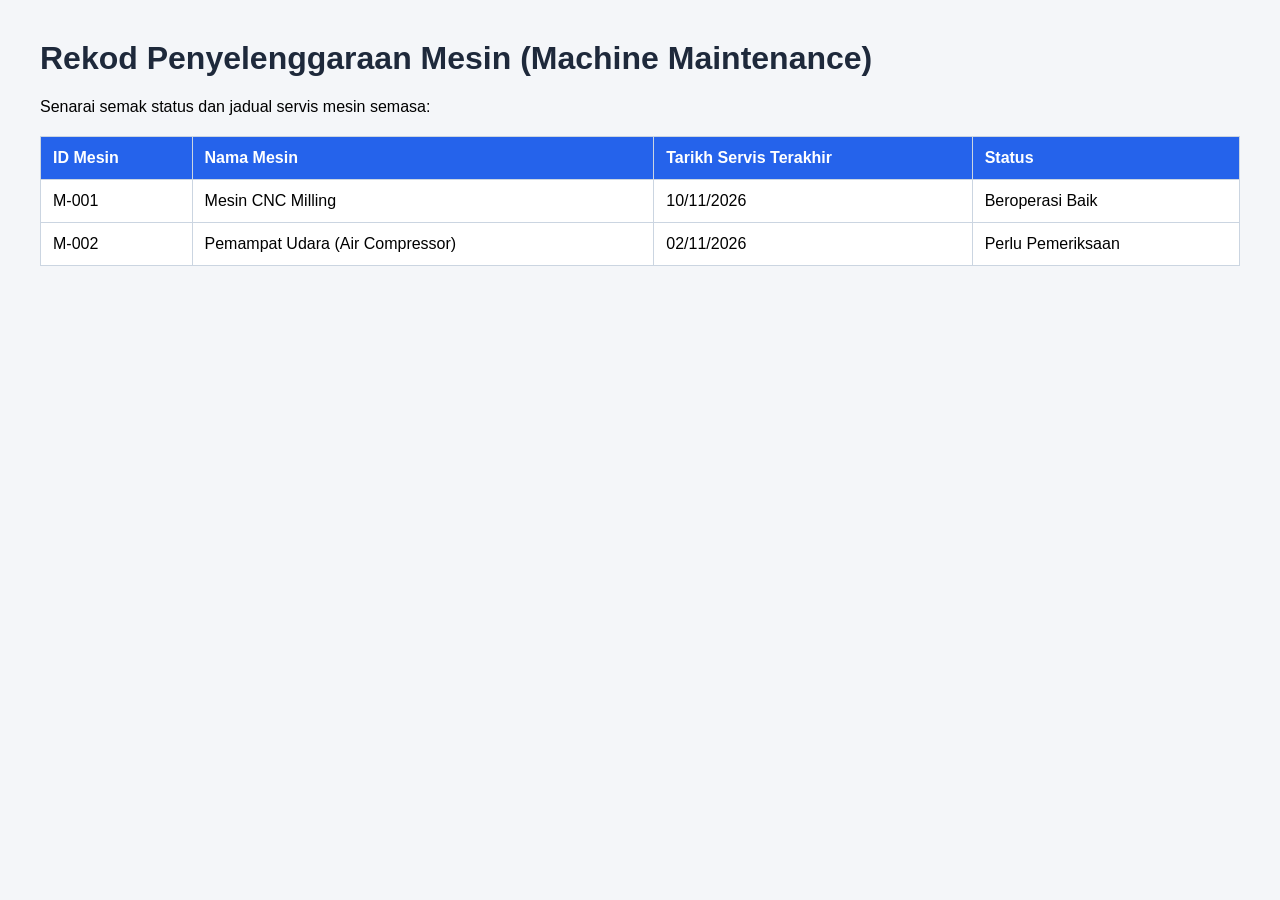
==== index.html @ ca81a097 "Create index.html Cipta halaman utama jadual penyelenggaraan mesin" ====
<!DOCTYPE html>
<html lang="ms">
<head>
    <meta charset="UTF-8">
    <title>Sistem Penyelenggaraan Mesin</title>
    <style>
        body { font-family: Arial, sans-serif; margin: 40px; background-color: #f4f6f9; }
        h1 { color: #1e293b; }
        table { width: 100%; border-collapse: collapse; background: white; margin-top: 20px; }
        th, td { padding: 12px; border: 1px solid #cbd5e1; text-align: left; }
        th { background-color: #2563eb; color: white; }
    </style>
</head>
<body>
    <h1>Rekod Penyelenggaraan Mesin (Machine Maintenance)</h1>
    <p>Senarai semak status dan jadual servis mesin semasa:</p>
    <table>
        <tr>
            <th>ID Mesin</th>
            <th>Nama Mesin</th>
            <th>Tarikh Servis Terakhir</th>
            <th>Status</th>
        </tr>
        <tr>
            <td>M-001</td>
            <td>Mesin CNC Milling</td>
            <td>10/11/2026</td>
            <td>Beroperasi Baik</td>
        </tr>
        <tr>
            <td>M-002</td>
            <td>Pemampat Udara (Air Compressor)</td>
            <td>02/11/2026</td>
            <td>Perlu Pemeriksaan</td>
        </tr>
    </table>
</body>
</html>
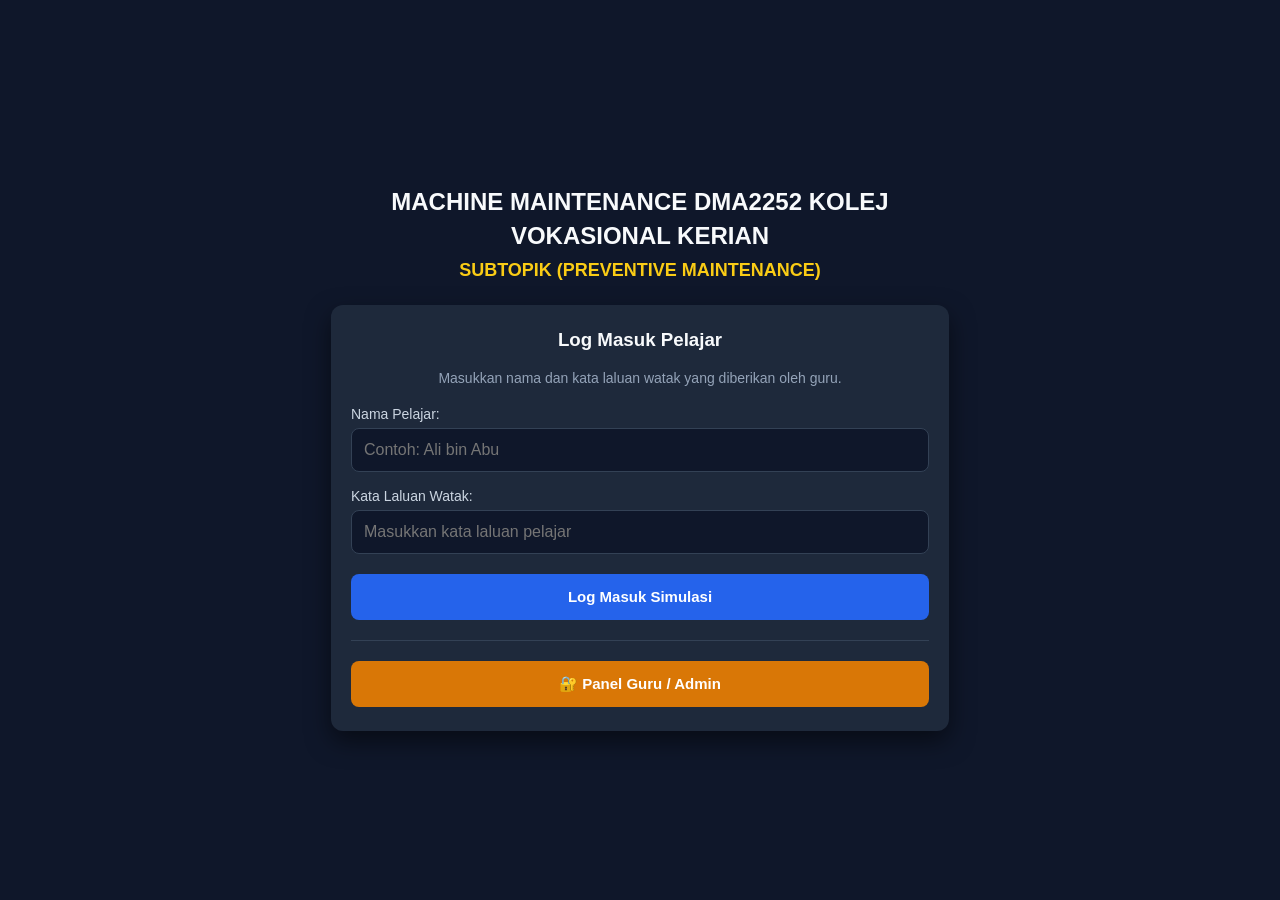
==== commit d60c4ea3: "Kemaskini login dan panel admin responsif" ====
--- a/index.html
+++ b/index.html
@@ -2,37 +2,56 @@
 <html lang="ms">
 <head>
     <meta charset="UTF-8">
-    <title>Sistem Penyelenggaraan Mesin</title>
-    <style>
-        body { font-family: Arial, sans-serif; margin: 40px; background-color: #f4f6f9; }
-        h1 { color: #1e293b; }
-        table { width: 100%; border-collapse: collapse; background: white; margin-top: 20px; }
-        th, td { padding: 12px; border: 1px solid #cbd5e1; text-align: left; }
-        th { background-color: #2563eb; color: white; }
-    </style>
+    <meta name="viewport" content="width=device-width, initial-scale=1.0">
+    <title>Sistem Simulasi Penyelenggaraan Mesin</title>
+    <link rel="stylesheet" href="style.css">
 </head>
 <body>
-    <h1>Rekod Penyelenggaraan Mesin (Machine Maintenance)</h1>
-    <p>Senarai semak status dan jadual servis mesin semasa:</p>
-    <table>
-        <tr>
-            <th>ID Mesin</th>
-            <th>Nama Mesin</th>
-            <th>Tarikh Servis Terakhir</th>
-            <th>Status</th>
-        </tr>
-        <tr>
-            <td>M-001</td>
-            <td>Mesin CNC Milling</td>
-            <td>10/11/2026</td>
-            <td>Beroperasi Baik</td>
-        </tr>
-        <tr>
-            <td>M-002</td>
-            <td>Pemampat Udara (Air Compressor)</td>
-            <td>02/11/2026</td>
-            <td>Perlu Pemeriksaan</td>
-        </tr>
-    </table>
+    <div class="kontena-utama">
+        <!-- Tajuk Utama & Subtopik (Dikawal oleh Guru di Admin) -->
+        <h1 id="paparan-tajuk">MACHINE MAINTENANCE DMA2252 KOLEJ VOKASIONAL KERIAN</h1>
+        <h2 id="paparan-subtopik" class="subtajuk">SUBTOPIK (PREVENTIVE MAINTENANCE)</h2>
+
+        <div class="kotak-login">
+            <h3>Log Masuk Pelajar</h3>
+            <p class="arahan">Masukkan nama dan kata laluan watak yang diberikan oleh guru.</p>
+
+            <div class="kumpulan-input">
+                <label for="namaPelajar">Nama Pelajar:</label>
+                <input type="text" id="namaPelajar" placeholder="Contoh: Ali bin Abu">
+            </div>
+
+            <div class="kumpulan-input">
+                <label for="kataLaluan">Kata Laluan Watak:</label>
+                <input type="password" id="kataLaluan" placeholder="Masukkan kata laluan pelajar">
+            </div>
+
+            <button class="btn-utama" onclick="semakLogMasukPelajar()">Log Masuk Simulasi</button>
+            <p id="mesej-ralat" class="ralat">Kata laluan tidak sah! Sila semak dengan guru anda.</p>
+
+            <hr class="pemisah">
+
+            <!-- Butang Khusus untuk Guru / Admin -->
+            <button class="btn-admin" onclick="bukaModalAdmin()">🔐 Panel Guru / Admin</button>
+        </div>
+    </div>
+
+    <!-- Modal Pengesahan Kata Laluan Admin -->
+    <div id="modal-admin" class="modal-latar">
+        <div class="modal-kotak">
+            <h3>Akses Guru / Admin</h3>
+            <p>Masukkan kata laluan pentadbir untuk mengurus tetapan kelas.</p>
+            <div class="kumpulan-input">
+                <input type="password" id="passAdminInput" placeholder="Kata laluan admin">
+            </div>
+            <p id="ralat-admin" class="ralat">Kata laluan Admin salah!</p>
+            <div class="baris-butang">
+                <button class="btn-batal" onclick="tutupModalAdmin()">Batal</button>
+                <button class="btn-utama" onclick="sahkanAdmin()">Masuk Panel</button>
+            </div>
+        </div>
+    </div>
+
+    <script src="app.js"></script>
 </body>
 </html>
--- a/style.css
+++ b/style.css
@@ -0,0 +1,281 @@
+/* Tetapan Asas */
+* {
+    box-sizing: border-box;
+}
+
+body {
+    margin: 0;
+    padding: 0;
+    font-family: 'Segoe UI', Arial, sans-serif;
+    background-color: #0f172a;
+    color: #f8fafc;
+    display: flex;
+    justify-content: center;
+    align-items: center;
+    min-height: 100vh;
+}
+
+.kontena-utama {
+    text-align: center;
+    width: 100%;
+    max-width: 650px;
+    padding: 20px 16px;
+}
+
+/* Saiz tulisan fleksibel (automatik kecil di telefon, besar di desktop) */
+#paparan-tajuk {
+    font-size: clamp(18px, 4vw, 24px);
+    margin-bottom: 8px;
+    line-height: 1.4;
+}
+
+.subtajuk {
+    font-size: clamp(15px, 3.2vw, 18px);
+    color: #facc15;
+    margin-top: 0;
+    margin-bottom: 24px;
+}
+
+/* Kotak Log Masuk */
+.kotak-login {
+    background-color: #1e293b;
+    padding: 24px 20px;
+    border-radius: 12px;
+    box-shadow: 0 10px 25px rgba(0, 0, 0, 0.5);
+}
+
+.kotak-login h3 {
+    margin-top: 0;
+}
+
+.arahan {
+    font-size: 14px;
+    color: #94a3b8;
+    margin-bottom: 20px;
+}
+
+.kumpulan-input {
+    margin-bottom: 16px;
+    text-align: left;
+}
+
+.kumpulan-input label {
+    display: block;
+    margin-bottom: 6px;
+    font-size: 14px;
+    color: #cbd5e1;
+}
+
+/* Font 16px mengelakkan skrin telefon auto-zoom bila ditaip */
+input[type="text"],
+input[type="password"] {
+    width: 100%;
+    min-height: 44px;
+    padding: 10px 12px;
+    border: 1px solid #334155;
+    border-radius: 8px;
+    background-color: #0f172a;
+    color: white;
+    font-size: 16px;
+}
+
+input:focus {
+    outline: none;
+    border-color: #3b82f6;
+}
+
+/* Butang Mesra Sentuhan */
+button {
+    min-height: 46px;
+    padding: 12px 16px;
+    border: none;
+    border-radius: 8px;
+    font-size: 15px;
+    font-weight: bold;
+    cursor: pointer;
+    transition: 0.2s;
+}
+
+.btn-utama {
+    width: 100%;
+    background-color: #2563eb;
+    color: white;
+    margin-top: 4px;
+}
+.btn-utama:hover { background-color: #1d4ed8; }
+
+.btn-admin {
+    width: 100%;
+    background-color: #d97706;
+    color: white;
+}
+.btn-admin:hover { background-color: #b45309; }
+
+.btn-simpan {
+    background-color: #16a34a;
+    color: white;
+    flex: 2;
+}
+.btn-simpan:hover { background-color: #15803d; }
+
+.btn-batal {
+    background-color: #475569;
+    color: white;
+    flex: 1;
+}
+.btn-batal:hover { background-color: #334155; }
+
+.pemisah {
+    border: 0;
+    border-top: 1px solid #334155;
+    margin: 20px 0;
+}
+
+.ralat {
+    color: #f87171;
+    font-size: 14px;
+    margin-top: 12px;
+    display: none;
+}
+
+/* Modal Admin */
+.modal-latar {
+    display: none;
+    position: fixed;
+    top: 0; left: 0;
+    width: 100%; height: 100%;
+    padding: 16px;
+    background: rgba(0, 0, 0, 0.8);
+    justify-content: center;
+    align-items: center;
+    z-index: 1000;
+}
+
+.modal-kotak {
+    background: #1e293b;
+    padding: 24px 20px;
+    border-radius: 12px;
+    width: 100%;
+    max-width: 380px;
+    text-align: center;
+    border: 1px solid #475569;
+}
+
+.baris-butang {
+    display: flex;
+    gap: 10px;
+    margin-top: 15px;
+}
+
+/* Halaman Admin (Desktop) */
+body.halaman-admin {
+    align-items: flex-start;
+    padding: 24px 16px;
+}
+
+.kontena-admin {
+    width: 100%;
+    max-width: 820px;
+}
+
+.header-admin {
+    display: flex;
+    justify-content: space-between;
+    align-items: center;
+    margin-bottom: 20px;
+    gap: 15px;
+}
+
+.header-admin h2 { margin: 0 0 5px 0; color: #facc15; font-size: 20px; }
+.header-admin p { margin: 0; font-size: 14px; color: #94a3b8; }
+
+.kad-admin {
+    background-color: #1e293b;
+    padding: 20px 16px;
+    border-radius: 12px;
+    margin-bottom: 20px;
+}
+
+.kad-admin h3 {
+    margin-top: 0;
+    border-bottom: 1px solid #334155;
+    padding-bottom: 10px;
+    font-size: 17px;
+}
+
+.jadual-admin {
+    width: 100%;
+    border-collapse: collapse;
+}
+
+.jadual-admin th,
+.jadual-admin td {
+    padding: 10px 8px;
+    text-align: left;
+    border-bottom: 1px solid #334155;
+}
+
+.jadual-admin th { color: #94a3b8; font-size: 14px; }
+
+.notis-berjaya {
+    display: none;
+    background-color: #14532d;
+    color: #bbf7d0;
+    padding: 12px;
+    border-radius: 8px;
+    text-align: center;
+    margin-bottom: 15px;
+    font-weight: bold;
+}
+
+/* =========================================================
+   PENYESUAIAN KHUSUS TELEFON PINTAR (Skrin <= 640px)
+   ========================================================= */
+@media (max-width: 640px) {
+    /* Susun header admin secara menegak */
+    .header-admin {
+        flex-direction: column;
+        align-items: stretch;
+        text-align: left;
+    }
+
+    /* Tukar jadual 3 lajur menjadi kad menegak supaya input lebar penuh */
+    .jadual-admin thead {
+        display: none;
+    }
+
+    .jadual-admin,
+    .jadual-admin tbody,
+    .jadual-admin tr,
+    .jadual-admin td {
+        display: block;
+        width: 100%;
+    }
+
+    .jadual-admin tr {
+        background-color: #0f172a;
+        border: 1px solid #334155;
+        border-radius: 10px;
+        padding: 12px;
+        margin-bottom: 12px;
+    }
+
+    .jadual-admin td {
+        border: none;
+        padding: 6px 0;
+    }
+
+    /* Paparkan label kecil di atas setiap kotak input pada telefon */
+    .jadual-admin td[data-label]:not(:first-child)::before {
+        content: attr(data-label);
+        display: block;
+        font-size: 12px;
+        color: #94a3b8;
+        margin-bottom: 4px;
+    }
+
+    /* Susun butang simpan & set semula secara menegak di telefon */
+    .kontena-admin .baris-butang {
+        flex-direction: column-reverse;
+    }
+}
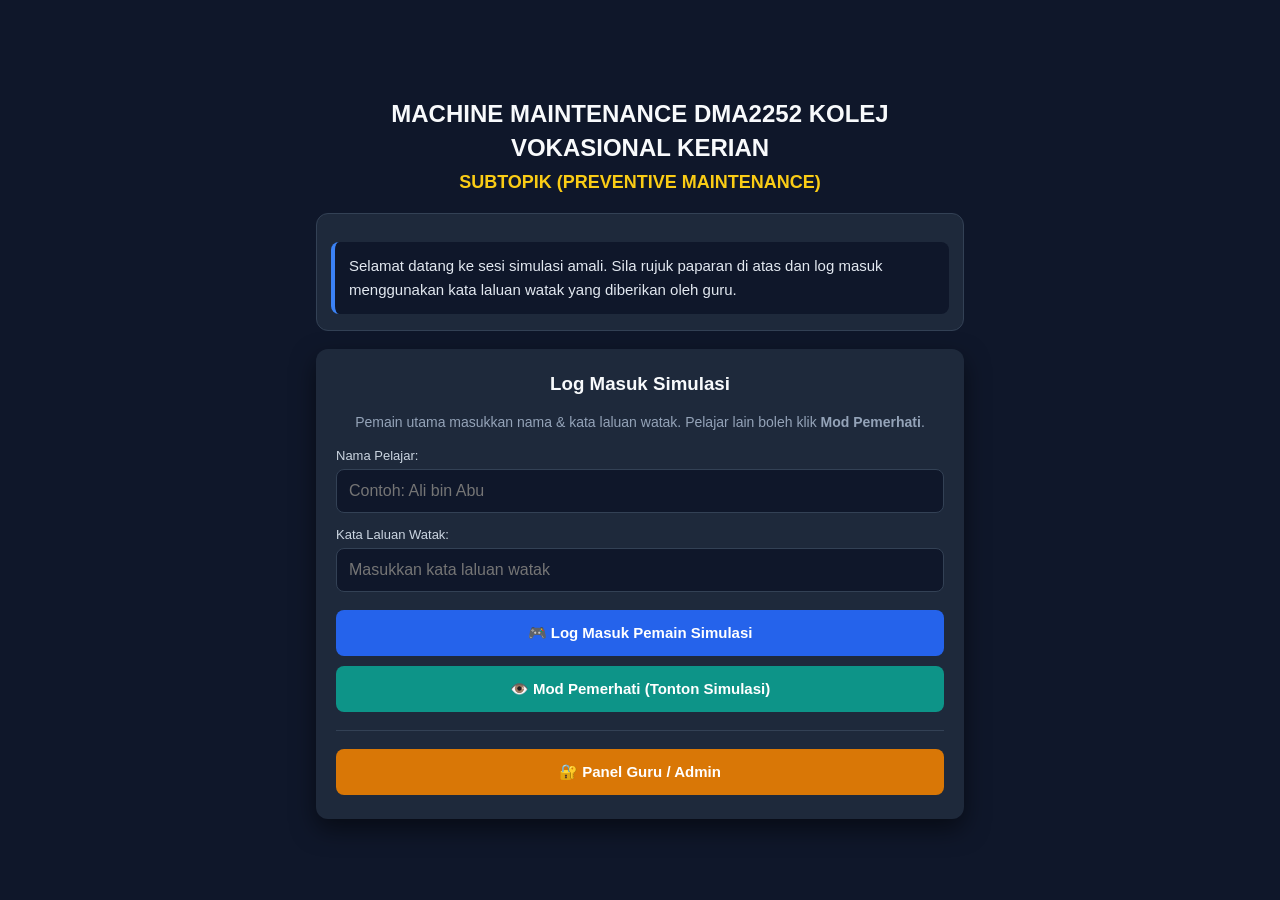
==== commit f330d500: "Tambah halaman simulasi 5 watak dan bank soalan" ====
--- a/index.html
+++ b/index.html
@@ -4,17 +4,23 @@
     <meta charset="UTF-8">
     <meta name="viewport" content="width=device-width, initial-scale=1.0">
     <title>Sistem Simulasi Penyelenggaraan Mesin</title>
-    <link rel="stylesheet" href="style.css">
+    <link rel="stylesheet" href="style.css?v=4">
 </head>
 <body>
     <div class="kontena-utama">
-        <!-- Tajuk Utama & Subtopik (Dikawal oleh Guru di Admin) -->
+        <!-- Tajuk Utama & Subtopik -->
         <h1 id="paparan-tajuk">MACHINE MAINTENANCE DMA2252 KOLEJ VOKASIONAL KERIAN</h1>
         <h2 id="paparan-subtopik" class="subtajuk">SUBTOPIK (PREVENTIVE MAINTENANCE)</h2>
 
+        <!-- Ruangan Paparan Video / Gambar JPEG & Teks Penerangan -->
+        <div id="bahagian-media-login" class="kotak-media-utama" style="display: none;">
+            <div id="paparan-media-kontena"></div>
+            <p id="paparan-teks-media" class="teks-penerangan-media"></p>
+        </div>
+
         <div class="kotak-login">
-            <h3>Log Masuk Pelajar</h3>
-            <p class="arahan">Masukkan nama dan kata laluan watak yang diberikan oleh guru.</p>
+            <h3>Log Masuk Simulasi</h3>
+            <p class="arahan">Pemain utama masukkan nama & kata laluan watak. Pelajar lain boleh klik <strong>Mod Pemerhati</strong>.</p>
 
             <div class="kumpulan-input">
                 <label for="namaPelajar">Nama Pelajar:</label>
@@ -23,16 +29,19 @@
 
             <div class="kumpulan-input">
                 <label for="kataLaluan">Kata Laluan Watak:</label>
-                <input type="password" id="kataLaluan" placeholder="Masukkan kata laluan pelajar">
+                <input type="password" id="kataLaluan" placeholder="Masukkan kata laluan watak">
             </div>
 
-            <button class="btn-utama" onclick="semakLogMasukPelajar()">Log Masuk Simulasi</button>
+            <button type="button" class="btn-utama" onclick="semakLogMasukPelajar()">🎮 Log Masuk Pemain Simulasi</button>
             <p id="mesej-ralat" class="ralat">Kata laluan tidak sah! Sila semak dengan guru anda.</p>
+
+            <!-- Butang Mod Pemerhati Tanpa Kata Laluan -->
+            <button type="button" class="btn-pemerhati" onclick="masukModPemerhati()">👁️ Mod Pemerhati (Tonton Simulasi)</button>
 
             <hr class="pemisah">
 
             <!-- Butang Khusus untuk Guru / Admin -->
-            <button class="btn-admin" onclick="bukaModalAdmin()">🔐 Panel Guru / Admin</button>
+            <button type="button" class="btn-admin" onclick="bukaModalAdmin()">🔐 Panel Guru / Admin</button>
         </div>
     </div>
 
@@ -40,18 +49,19 @@
     <div id="modal-admin" class="modal-latar">
         <div class="modal-kotak">
             <h3>Akses Guru / Admin</h3>
-            <p>Masukkan kata laluan pentadbir untuk mengurus tetapan kelas.</p>
+            <p>Masukkan kata laluan pentadbir untuk mengurus tetapan kelas & soalan.</p>
             <div class="kumpulan-input">
-                <input type="password" id="passAdminInput" placeholder="Kata laluan admin">
+                <input type="password" id="passAdminInput" placeholder="Kata laluan admin (Asal: 123)">
             </div>
             <p id="ralat-admin" class="ralat">Kata laluan Admin salah!</p>
             <div class="baris-butang">
-                <button class="btn-batal" onclick="tutupModalAdmin()">Batal</button>
-                <button class="btn-utama" onclick="sahkanAdmin()">Masuk Panel</button>
+                <button type="button" class="btn-batal" onclick="tutupModalAdmin()">Batal</button>
+                <button type="button" class="btn-utama" onclick="sahkanAdmin()">Masuk Panel</button>
             </div>
         </div>
     </div>
 
-    <script src="app.js"></script>
+    <script src="soalan.js?v=4"></script>
+    <script src="app.js?v=4"></script>
 </body>
 </html>
--- a/style.css
+++ b/style.css
@@ -18,11 +18,10 @@
 .kontena-utama {
     text-align: center;
     width: 100%;
-    max-width: 650px;
-    padding: 20px 16px;
-}
-
-/* Saiz tulisan fleksibel (automatik kecil di telefon, besar di desktop) */
+    max-width: 680px;
+    padding: 24px 16px;
+}
+
 #paparan-tajuk {
     font-size: clamp(18px, 4vw, 24px);
     margin-bottom: 8px;
@@ -33,7 +32,57 @@
     font-size: clamp(15px, 3.2vw, 18px);
     color: #facc15;
     margin-top: 0;
-    margin-bottom: 24px;
+    margin-bottom: 20px;
+}
+
+/* Kotak Media (Video / Gambar JPEG & Teks) */
+.kotak-media-utama,
+.kotak-media-soalan {
+    background-color: #1e293b;
+    padding: 14px;
+    border-radius: 12px;
+    margin-bottom: 18px;
+    border: 1px solid #334155;
+}
+
+.media-gambar,
+.media-video {
+    width: 100%;
+    max-height: 360px;
+    object-fit: contain;
+    border-radius: 8px;
+    background-color: #020617;
+    display: block;
+    margin: 0 auto;
+}
+
+.bingkai-video {
+    position: relative;
+    width: 100%;
+    padding-bottom: 56.25%;
+    height: 0;
+    overflow: hidden;
+    border-radius: 8px;
+    background-color: #020617;
+}
+
+.bingkai-video iframe {
+    position: absolute;
+    top: 0; left: 0;
+    width: 100%; height: 100%;
+}
+
+.teks-penerangan-media {
+    margin: 14px 0 2px 0;
+    font-size: 15px;
+    line-height: 1.6;
+    color: #e2e8f0;
+    text-align: left;
+    background-color: #0f172a;
+    padding: 12px 14px;
+    border-radius: 8px;
+    border-left: 4px solid #3b82f6;
+    white-space: pre-line;
 }
 
 /* Kotak Log Masuk */
@@ -44,31 +93,25 @@
     box-shadow: 0 10px 25px rgba(0, 0, 0, 0.5);
 }
 
-.kotak-login h3 {
-    margin-top: 0;
-}
-
-.arahan {
-    font-size: 14px;
-    color: #94a3b8;
-    margin-bottom: 20px;
-}
+.kotak-login h3 { margin-top: 0; }
+.arahan { font-size: 14px; color: #94a3b8; margin-bottom: 18px; }
 
 .kumpulan-input {
-    margin-bottom: 16px;
+    margin-bottom: 14px;
     text-align: left;
 }
 
 .kumpulan-input label {
     display: block;
     margin-bottom: 6px;
-    font-size: 14px;
+    font-size: 13px;
     color: #cbd5e1;
 }
 
-/* Font 16px mengelakkan skrin telefon auto-zoom bila ditaip */
 input[type="text"],
-input[type="password"] {
+input[type="password"],
+textarea,
+.dropdown-admin {
     width: 100%;
     min-height: 44px;
     padding: 10px 12px;
@@ -77,14 +120,28 @@
     background-color: #0f172a;
     color: white;
     font-size: 16px;
-}
-
-input:focus {
+    font-family: inherit;
+}
+
+input[type="file"] {
+    width: 100%;
+    padding: 10px;
+    border: 1px dashed #475569;
+    border-radius: 8px;
+    background-color: #0f172a;
+    color: #cbd5e1;
+    font-size: 14px;
+    cursor: pointer;
+}
+
+input:focus,
+textarea:focus,
+.dropdown-admin:focus {
     outline: none;
     border-color: #3b82f6;
 }
 
-/* Butang Mesra Sentuhan */
+/* Butang */
 button {
     min-height: 46px;
     padding: 12px 16px;
@@ -104,6 +161,14 @@
 }
 .btn-utama:hover { background-color: #1d4ed8; }
 
+.btn-pemerhati {
+    width: 100%;
+    background-color: #0d9488;
+    color: white;
+    margin-top: 10px;
+}
+.btn-pemerhati:hover { background-color: #0f766e; }
+
 .btn-admin {
     width: 100%;
     background-color: #d97706;
@@ -124,17 +189,32 @@
     flex: 1;
 }
 .btn-batal:hover { background-color: #334155; }
+
+.btn-reset-sesi {
+    background-color: #0284c7;
+    color: white;
+}
+.btn-reset-sesi:hover { background-color: #0369a1; }
+
+.btn-padam-kecil {
+    min-height: 34px;
+    padding: 6px 12px;
+    font-size: 13px;
+    background-color: #dc2626;
+    color: white;
+}
+.btn-padam-kecil:hover { background-color: #b91c1c; }
 
 .pemisah {
     border: 0;
     border-top: 1px solid #334155;
-    margin: 20px 0;
+    margin: 18px 0;
 }
 
 .ralat {
     color: #f87171;
     font-size: 14px;
-    margin-top: 12px;
+    margin-top: 10px;
     display: none;
 }
 
@@ -167,33 +247,47 @@
     margin-top: 15px;
 }
 
-/* Halaman Admin (Desktop) */
-body.halaman-admin {
+/* =========================================================
+   HALAMAN ADMIN
+   ========================================================= */
+body.halaman-admin,
+body.halaman-simulasi {
     align-items: flex-start;
-    padding: 24px 16px;
-}
-
-.kontena-admin {
-    width: 100%;
-    max-width: 820px;
-}
-
-.header-admin {
+    padding: 20px 14px;
+}
+
+.kontena-admin,
+.kontena-simulasi {
+    width: 100%;
+    max-width: 900px;
+}
+
+.header-admin,
+.header-simulasi {
     display: flex;
     justify-content: space-between;
     align-items: center;
-    margin-bottom: 20px;
-    gap: 15px;
-}
-
-.header-admin h2 { margin: 0 0 5px 0; color: #facc15; font-size: 20px; }
+    margin-bottom: 18px;
+    gap: 12px;
+    flex-wrap: wrap;
+}
+
+.header-admin h2,
+.header-simulasi h2 { margin: 0 0 4px 0; color: #facc15; font-size: 19px; }
 .header-admin p { margin: 0; font-size: 14px; color: #94a3b8; }
 
-.kad-admin {
+.baris-butang-atas {
+    display: flex;
+    gap: 8px;
+}
+
+.kad-admin,
+.kad-simulasi {
     background-color: #1e293b;
     padding: 20px 16px;
     border-radius: 12px;
-    margin-bottom: 20px;
+    margin-bottom: 18px;
+    border: 1px solid #334155;
 }
 
 .kad-admin h3 {
@@ -203,19 +297,54 @@
     font-size: 17px;
 }
 
-.jadual-admin {
-    width: 100%;
-    border-collapse: collapse;
-}
-
+.kotak-pratonton {
+    background-color: #0f172a;
+    border: 1px solid #334155;
+    border-radius: 8px;
+    padding: 12px;
+}
+
+.header-pratonton {
+    display: flex;
+    justify-content: space-between;
+    align-items: center;
+    margin-bottom: 10px;
+    font-size: 13px;
+    color: #94a3b8;
+}
+
+.isi-pratonton { text-align: center; }
+.teks-tiada-media { display: block; padding: 14px; color: #64748b; font-size: 13px; }
+
+.jadual-admin { width: 100%; border-collapse: collapse; }
 .jadual-admin th,
-.jadual-admin td {
-    padding: 10px 8px;
-    text-align: left;
-    border-bottom: 1px solid #334155;
-}
-
+.jadual-admin td { padding: 10px 8px; text-align: left; border-bottom: 1px solid #334155; }
 .jadual-admin th { color: #94a3b8; font-size: 14px; }
+
+/* Editor Soalan Admin */
+.kotak-editor-item {
+    background-color: #0f172a;
+    border: 1px solid #334155;
+    border-radius: 10px;
+    padding: 16px;
+    margin-top: 16px;
+}
+
+.header-editor-item {
+    display: flex;
+    justify-content: space-between;
+    align-items: center;
+    margin-bottom: 12px;
+    padding-bottom: 8px;
+    border-bottom: 1px solid #1e293b;
+    color: #38bdf8;
+}
+
+.grid-input-pilihan {
+    display: grid;
+    grid-template-columns: 1fr 1fr;
+    gap: 10px;
+}
 
 .notis-berjaya {
     display: none;
@@ -229,21 +358,272 @@
 }
 
 /* =========================================================
-   PENYESUAIAN KHUSUS TELEFON PINTAR (Skrin <= 640px)
+   HALAMAN SIMULASI
+   ========================================================= */
+.badge-subtopik {
+    font-size: 13px;
+    color: #94a3b8;
+}
+
+.info-pengguna-bar {
+    display: flex;
+    align-items: center;
+    gap: 10px;
+}
+
+.badge-watak {
+    padding: 8px 12px;
+    border-radius: 8px;
+    font-size: 13px;
+    font-weight: bold;
+}
+.badge-pemain { background-color: #1d4ed8; color: white; }
+.badge-pemerhati { background-color: #0f766e; color: #ccfbf1; }
+
+.btn-keluar-kecil {
+    min-height: 38px;
+    padding: 8px 12px;
+    font-size: 13px;
+}
+
+.grid-status-mesin {
+    display: grid;
+    grid-template-columns: repeat(3, 1fr);
+    gap: 12px;
+    margin-bottom: 16px;
+}
+
+.kad-status {
+    background-color: #1e293b;
+    padding: 14px;
+    border-radius: 10px;
+    border: 1px solid #334155;
+}
+
+.label-status { font-size: 12px; color: #94a3b8; display: block; }
+.nilai-status { font-size: 22px; font-weight: bold; margin: 4px 0; }
+.teks-kos { color: #f87171; }
+.teks-giliran { color: #facc15; font-size: 17px; }
+.sub-status { font-size: 12px; color: #64748b; }
+
+.bar-latar {
+    width: 100%;
+    height: 10px;
+    background-color: #0f172a;
+    border-radius: 6px;
+    overflow: hidden;
+    margin-top: 6px;
+}
+
+.bar-isi {
+    height: 100%;
+    background-color: #22c55e;
+    transition: width 0.4s ease;
+}
+
+/* Aliran 5 Watak */
+.bar-aliran-watak {
+    display: grid;
+    grid-template-columns: repeat(5, 1fr);
+    gap: 6px;
+    margin-bottom: 16px;
+}
+
+.langkah-watak {
+    background-color: #1e293b;
+    color: #64748b;
+    padding: 8px 6px;
+    border-radius: 8px;
+    font-size: 12px;
+    text-align: center;
+    border: 1px solid #334155;
+}
+
+.langkah-watak.aktif {
+    background-color: #1e3a8a;
+    color: #ffffff;
+    border-color: #3b82f6;
+    font-weight: bold;
+}
+
+.langkah-watak.selesai {
+    background-color: #14532d;
+    color: #86efac;
+    border-color: #22c55e;
+}
+
+.banner-serahan {
+    background-color: #172554;
+    border-left: 4px solid #38bdf8;
+    color: #bae6fd;
+    padding: 12px 14px;
+    border-radius: 8px;
+    font-size: 14px;
+    margin-bottom: 16px;
+    line-height: 1.5;
+}
+
+.header-soalan {
+    display: flex;
+    justify-content: space-between;
+    align-items: center;
+    margin-bottom: 14px;
+    gap: 10px;
+    flex-wrap: wrap;
+}
+
+.badge-soalan {
+    background-color: #334155;
+    padding: 6px 12px;
+    border-radius: 6px;
+    font-size: 13px;
+    font-weight: bold;
+}
+
+.badge-kunci {
+    background-color: #334155;
+    color: #cbd5e1;
+    padding: 6px 12px;
+    border-radius: 6px;
+    font-size: 13px;
+}
+.badge-kunci.aktif {
+    background-color: #14532d;
+    color: #86efac;
+}
+
+.teks-soalan {
+    font-size: 16px;
+    line-height: 1.6;
+    background-color: #0f172a;
+    padding: 14px;
+    border-radius: 8px;
+    margin-bottom: 16px;
+    border-left: 4px solid #facc15;
+    white-space: pre-line;
+}
+
+.grid-pilihan {
+    display: grid;
+    grid-template-columns: 1fr;
+    gap: 10px;
+}
+
+.btn-pilihan-jawapan {
+    background-color: #0f172a;
+    color: #f8fafc;
+    border: 1px solid #475569;
+    text-align: left;
+    font-weight: normal;
+    line-height: 1.4;
+    padding: 14px 16px;
+}
+
+.btn-pilihan-jawapan:hover:not(:disabled) {
+    border-color: #3b82f6;
+    background-color: #1e3a8a;
+}
+
+.btn-pilihan-jawapan:disabled {
+    opacity: 0.65;
+    cursor: not-allowed;
+}
+
+.btn-pilihan-jawapan.jawapan-betul {
+    background-color: #14532d !important;
+    border-color: #22c55e !important;
+    color: #bbf7d0 !important;
+    opacity: 1 !important;
+}
+
+.btn-pilihan-jawapan.jawapan-salah {
+    background-color: #7f1d1d !important;
+    border-color: #ef4444 !important;
+    color: #fecaca !important;
+    opacity: 1 !important;
+}
+
+.kotak-maklum-balas {
+    margin-top: 16px;
+    padding: 14px;
+    border-radius: 8px;
+    font-size: 14px;
+    line-height: 1.5;
+}
+.kotak-maklum-balas.betul {
+    background-color: #14532d;
+    border: 1px solid #22c55e;
+    color: #bbf7d0;
+}
+.kotak-maklum-balas.salah {
+    background-color: #7f1d1d;
+    border: 1px solid #ef4444;
+    color: #fecaca;
+}
+
+/* Log Aktiviti Langsung */
+.header-log h3 { margin: 0 0 4px 0; font-size: 16px; }
+.kotak-log-aktiviti {
+    margin-top: 12px;
+    max-height: 260px;
+    overflow-y: auto;
+    background-color: #0f172a;
+    border-radius: 8px;
+    padding: 10px;
+    border: 1px solid #334155;
+}
+
+.item-log {
+    padding: 10px;
+    border-bottom: 1px solid #1e293b;
+    font-size: 13px;
+    line-height: 1.5;
+}
+.item-log:last-child { border-bottom: none; }
+.masa-log { color: #64748b; margin-right: 6px; font-family: monospace; }
+.log-salah { background-color: rgba(127, 29, 29, 0.35); border-left: 3px solid #ef4444; }
+.log-betul { border-left: 3px solid #22c55e; }
+.log-serahan { background-color: rgba(30, 58, 138, 0.4); border-left: 3px solid #38bdf8; }
+
+/* Laporan Tamat */
+.kad-tamat { text-align: center; }
+.ringkasan-akhir {
+    display: grid;
+    grid-template-columns: repeat(3, 1fr);
+    gap: 10px;
+    margin: 20px 0;
+}
+.item-ringkasan {
+    background-color: #0f172a;
+    padding: 14px;
+    border-radius: 8px;
+    border: 1px solid #334155;
+}
+.item-ringkasan span { display: block; font-size: 12px; color: #94a3b8; }
+.item-ringkasan strong { font-size: 20px; color: #facc15; }
+.ulasan-akhir { font-size: 15px; color: #cbd5e1; margin-bottom: 20px; }
+
+/* =========================================================
+   PENYESUAIAN TELEFON PINTAR (<= 640px)
    ========================================================= */
 @media (max-width: 640px) {
-    /* Susun header admin secara menegak */
-    .header-admin {
+    .grid-status-mesin,
+    .ringkasan-akhir,
+    .grid-input-pilihan {
+        grid-template-columns: 1fr;
+    }
+
+    .bar-aliran-watak {
+        grid-template-columns: 1fr 1fr;
+    }
+
+    .header-admin,
+    .header-simulasi {
         flex-direction: column;
         align-items: stretch;
-        text-align: left;
     }
 
-    /* Tukar jadual 3 lajur menjadi kad menegak supaya input lebar penuh */
-    .jadual-admin thead {
-        display: none;
-    }
-
+    .jadual-admin thead { display: none; }
     .jadual-admin,
     .jadual-admin tbody,
     .jadual-admin tr,
@@ -260,12 +640,7 @@
         margin-bottom: 12px;
     }
 
-    .jadual-admin td {
-        border: none;
-        padding: 6px 0;
-    }
-
-    /* Paparkan label kecil di atas setiap kotak input pada telefon */
+    .jadual-admin td { border: none; padding: 6px 0; }
     .jadual-admin td[data-label]:not(:first-child)::before {
         content: attr(data-label);
         display: block;
@@ -274,7 +649,6 @@
         margin-bottom: 4px;
     }
 
-    /* Susun butang simpan & set semula secara menegak di telefon */
     .kontena-admin .baris-butang {
         flex-direction: column-reverse;
     }
